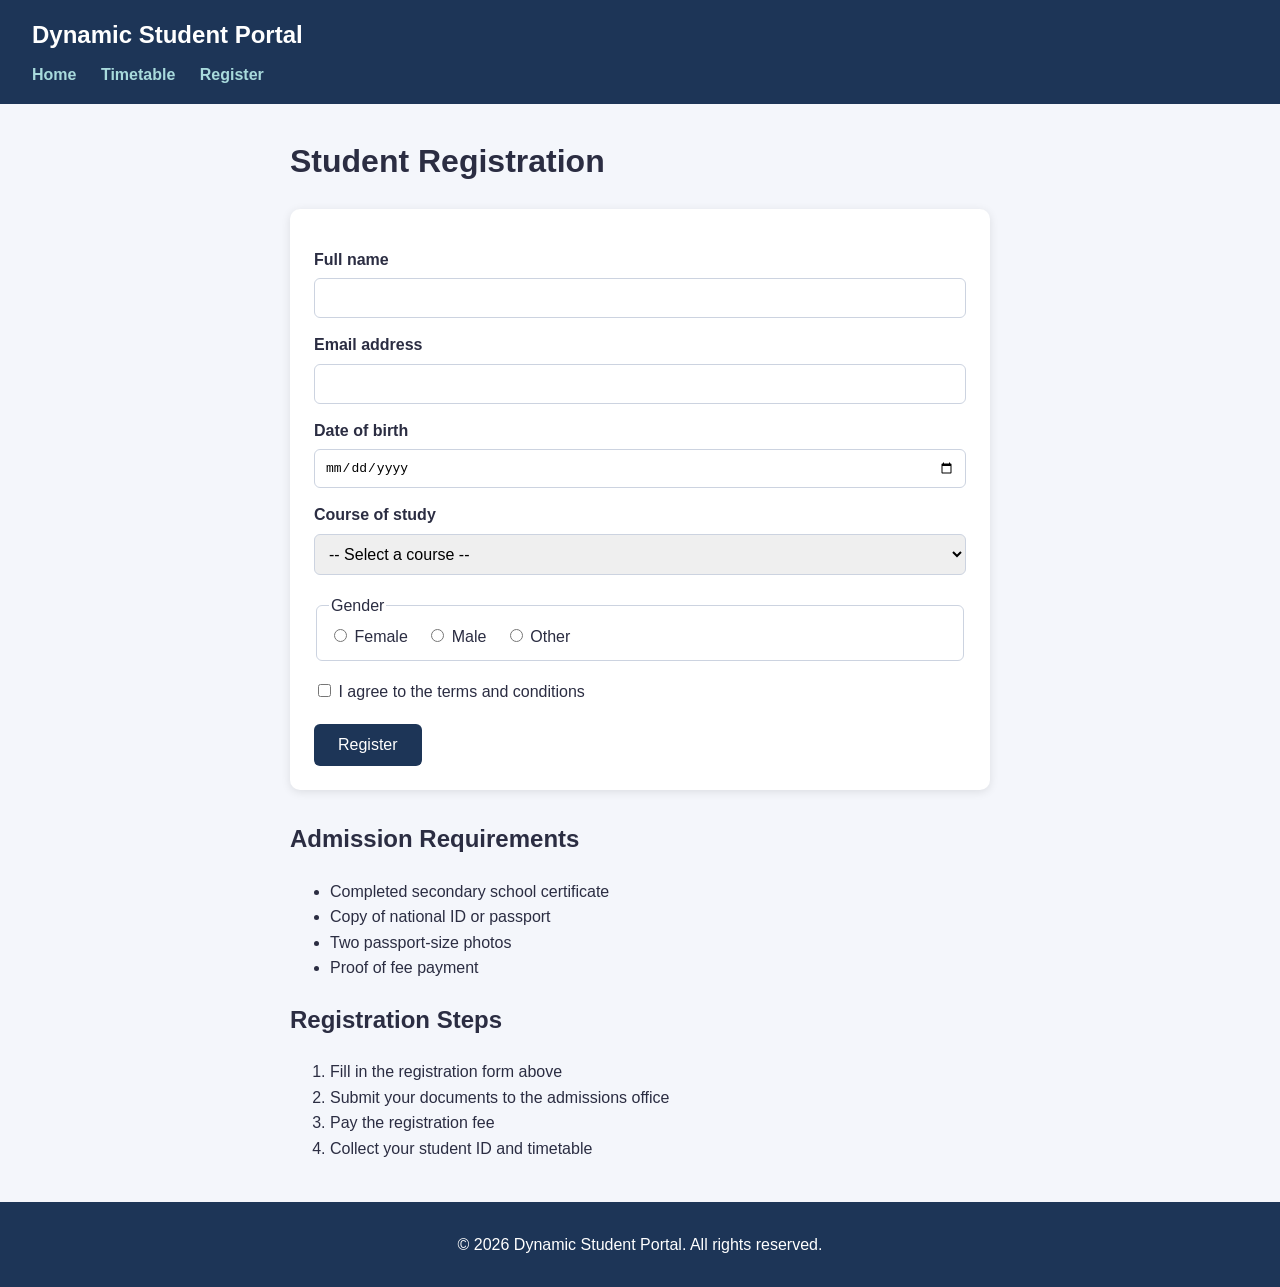
==== register.html @ cbaadcd1 "Add registration form with lists" ====
<!DOCTYPE html>
<html lang="en">
<head>
  <meta charset="UTF-8">
  <meta name="viewport" content="width=device-width, initial-scale=1.0">
  <title>Register | Dynamic Student Portal</title>

  <style>
    body {
      margin: 0;
      font-family: Arial, Helvetica, sans-serif;
      background-color: #f4f6fb;
      color: #2b2d42;
      line-height: 1.6;
    }

    header {
      background-color: #1d3557;
      padding: 16px 32px;
    }

    header h2 {
      margin: 0 0 8px 0;
      color: #ffffff;
    }

    nav a {
      color: #a8dadc;
      text-decoration: none;
      margin-right: 20px;
      font-weight: bold;
    }

    nav a:hover {
      color: #ffffff;
      text-decoration: underline;
    }

    main {
      max-width: 700px;
      margin: 32px auto;
      padding: 0 20px;
    }

    form {
      background-color: #ffffff;
      padding: 24px;
      border-radius: 10px;
      box-shadow: 0 2px 10px rgba(0, 0, 0, 0.1);
    }

    label {
      display: block;
      margin-top: 14px;
      font-weight: bold;
    }

    input[type="text"],
    input[type="email"],
    input[type="date"],
    select {
      width: 100%;
      padding: 10px;
      margin-top: 6px;
      border: 1px solid #ccd3e0;
      border-radius: 6px;
      box-sizing: border-box;
      font-size: 1em;
    }

    fieldset {
      margin-top: 18px;
      border: 1px solid #ccd3e0;
      border-radius: 6px;
    }

    fieldset label,
    .terms label {
      display: inline;
      font-weight: normal;
      margin-right: 14px;
    }

    .terms {
      margin-top: 18px;
    }

    button {
      margin-top: 20px;
      padding: 12px 24px;
      background-color: #1d3557;
      color: #ffffff;
      border: none;
      border-radius: 6px;
      font-size: 1em;
      cursor: pointer;
    }

    button:hover {
      background-color: #457b9d;
    }

    .info {
      margin-top: 30px;
    }

    footer {
      background-color: #1d3557;
      color: #ffffff;
      text-align: center;
      padding: 14px;
      margin-top: 40px;
    }
  </style>
</head>
<body>

  <header>
    <h2>Dynamic Student Portal</h2>
    <nav>
      <a href="index.html">Home</a>
      <a href="timetable.html">Timetable</a>
      <a href="register.html">Register</a>
    </nav>
  </header>

  <main>
    <h1>Student Registration</h1>

    <form id="register-form" action="#" method="post">

      <label for="fullname">Full name</label>
      <input type="text" id="fullname" name="fullname" required>

      <label for="email">Email address</label>
      <input type="email" id="email" name="email" required>

      <label for="dob">Date of birth</label>
      <input type="date" id="dob" name="dob" required>

      <label for="course">Course of study</label>
      <select id="course" name="course" required>
        <option value="">-- Select a course --</option>
        <option value="computer-science">Computer Science</option>
        <option value="information-technology">Information Technology</option>
        <option value="business">Business Administration</option>
        <option value="engineering">Engineering</option>
      </select>

      <fieldset>
        <legend>Gender</legend>
        <input type="radio" id="female" name="gender" value="female" required>
        <label for="female">Female</label>
        <input type="radio" id="male" name="gender" value="male">
        <label for="male">Male</label>
        <input type="radio" id="other" name="gender" value="other">
        <label for="other">Other</label>
      </fieldset>

      <div class="terms">
        <input type="checkbox" id="terms" name="terms" required>
        <label for="terms">I agree to the terms and conditions</label>
      </div>

      <button type="submit">Register</button>
    </form>

    <section class="info">
      <h2>Admission Requirements</h2>
      <ul>
        <li>Completed secondary school certificate</li>
        <li>Copy of national ID or passport</li>
        <li>Two passport-size photos</li>
        <li>Proof of fee payment</li>
      </ul>

      <h2>Registration Steps</h2>
      <ol>
        <li>Fill in the registration form above</li>
        <li>Submit your documents to the admissions office</li>
        <li>Pay the registration fee</li>
        <li>Collect your student ID and timetable</li>
      </ol>
    </section>
  </main>

  <footer>
    <p>&copy; 2026 Dynamic Student Portal. All rights reserved.</p>
  </footer>

</body>
</html>
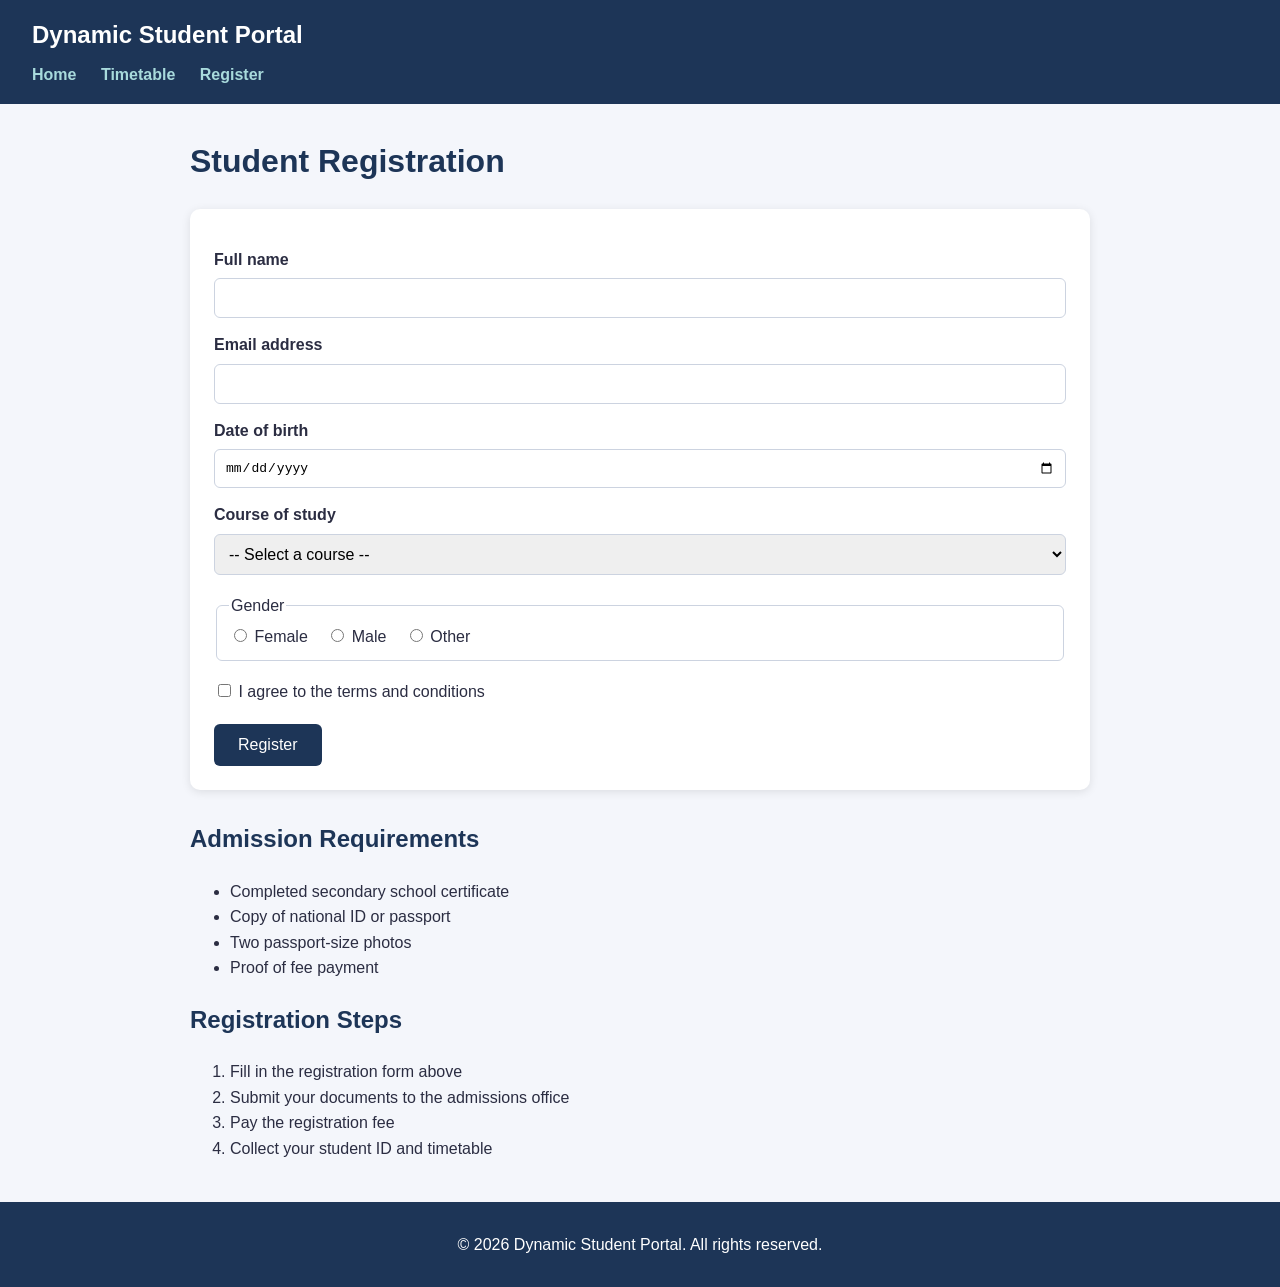
==== commit 7d63b0d5: "Apply olive theme across all pages" ====
--- a/register.html
+++ b/register.html
@@ -1,117 +1,11 @@
 <!DOCTYPE html>
 <html lang="en">
 <head>
+    <link rel="stylesheet" href="styles.css">
   <meta charset="UTF-8">
   <meta name="viewport" content="width=device-width, initial-scale=1.0">
   <title>Register | Dynamic Student Portal</title>
 
-  <style>
-    body {
-      margin: 0;
-      font-family: Arial, Helvetica, sans-serif;
-      background-color: #f4f6fb;
-      color: #2b2d42;
-      line-height: 1.6;
-    }
-
-    header {
-      background-color: #1d3557;
-      padding: 16px 32px;
-    }
-
-    header h2 {
-      margin: 0 0 8px 0;
-      color: #ffffff;
-    }
-
-    nav a {
-      color: #a8dadc;
-      text-decoration: none;
-      margin-right: 20px;
-      font-weight: bold;
-    }
-
-    nav a:hover {
-      color: #ffffff;
-      text-decoration: underline;
-    }
-
-    main {
-      max-width: 700px;
-      margin: 32px auto;
-      padding: 0 20px;
-    }
-
-    form {
-      background-color: #ffffff;
-      padding: 24px;
-      border-radius: 10px;
-      box-shadow: 0 2px 10px rgba(0, 0, 0, 0.1);
-    }
-
-    label {
-      display: block;
-      margin-top: 14px;
-      font-weight: bold;
-    }
-
-    input[type="text"],
-    input[type="email"],
-    input[type="date"],
-    select {
-      width: 100%;
-      padding: 10px;
-      margin-top: 6px;
-      border: 1px solid #ccd3e0;
-      border-radius: 6px;
-      box-sizing: border-box;
-      font-size: 1em;
-    }
-
-    fieldset {
-      margin-top: 18px;
-      border: 1px solid #ccd3e0;
-      border-radius: 6px;
-    }
-
-    fieldset label,
-    .terms label {
-      display: inline;
-      font-weight: normal;
-      margin-right: 14px;
-    }
-
-    .terms {
-      margin-top: 18px;
-    }
-
-    button {
-      margin-top: 20px;
-      padding: 12px 24px;
-      background-color: #1d3557;
-      color: #ffffff;
-      border: none;
-      border-radius: 6px;
-      font-size: 1em;
-      cursor: pointer;
-    }
-
-    button:hover {
-      background-color: #457b9d;
-    }
-
-    .info {
-      margin-top: 30px;
-    }
-
-    footer {
-      background-color: #1d3557;
-      color: #ffffff;
-      text-align: center;
-      padding: 14px;
-      margin-top: 40px;
-    }
-  </style>
 </head>
 <body>
 
--- a/styles.css
+++ b/styles.css
@@ -0,0 +1,119 @@
+body {
+  margin: 0;
+  font-family: Arial, Helvetica, sans-serif;
+  background-color: #f4f6fb;
+  color: #2b2d42;
+  line-height: 1.6;
+}
+
+h1, h2 {
+  color: #1d3557;
+}
+
+header {
+  background-color: #1d3557;
+  padding: 16px 32px;
+}
+
+header h2 {
+  margin: 0 0 8px 0;
+  color: #ffffff;
+}
+
+nav a {
+  color: #a8dadc;
+  text-decoration: none;
+  margin-right: 20px;
+  font-weight: bold;
+}
+
+nav a:hover {
+  color: #ffffff;
+  text-decoration: underline;
+}
+
+main {
+  max-width: 900px;
+  margin: 32px auto;
+  padding: 0 20px;
+}
+
+footer {
+  background-color: #1d3557;
+  color: #ffffff;
+  text-align: center;
+  padding: 14px;
+  margin-top: 40px;
+}
+
+/* ---------- Registration form ---------- */
+form {
+  background-color: #ffffff;
+  padding: 24px;
+  border-radius: 10px;
+  box-shadow: 0 2px 10px rgba(0, 0, 0, 0.1);
+}
+
+label {
+  display: block;
+  margin-top: 14px;
+  font-weight: bold;
+}
+
+input[type="text"],
+input[type="email"],
+input[type="date"],
+select {
+  width: 100%;
+  padding: 10px;
+  margin-top: 6px;
+  border: 1px solid #ccd3e0;
+  border-radius: 6px;
+  box-sizing: border-box;
+  font-size: 1em;
+}
+
+fieldset {
+  margin-top: 18px;
+  border: 1px solid #ccd3e0;
+  border-radius: 6px;
+}
+
+fieldset label,
+.terms label {
+  display: inline;
+  font-weight: normal;
+  margin-right: 14px;
+}
+
+.terms {
+  margin-top: 18px;
+}
+
+button {
+  margin-top: 20px;
+  padding: 12px 24px;
+  background-color: #1d3557;
+  color: #ffffff;
+  border: none;
+  border-radius: 6px;
+  font-size: 1em;
+  cursor: pointer;
+}
+
+button:hover {
+  background-color: #457b9d;
+}
+
+.info {
+  margin-top: 30px;
+}
+
+/* ---------- Homepage image ---------- */
+main img {
+  width: 100%;
+  max-height: 360px;
+  object-fit: cover;
+  border-radius: 10px;
+  margin-top: 16px;
+}
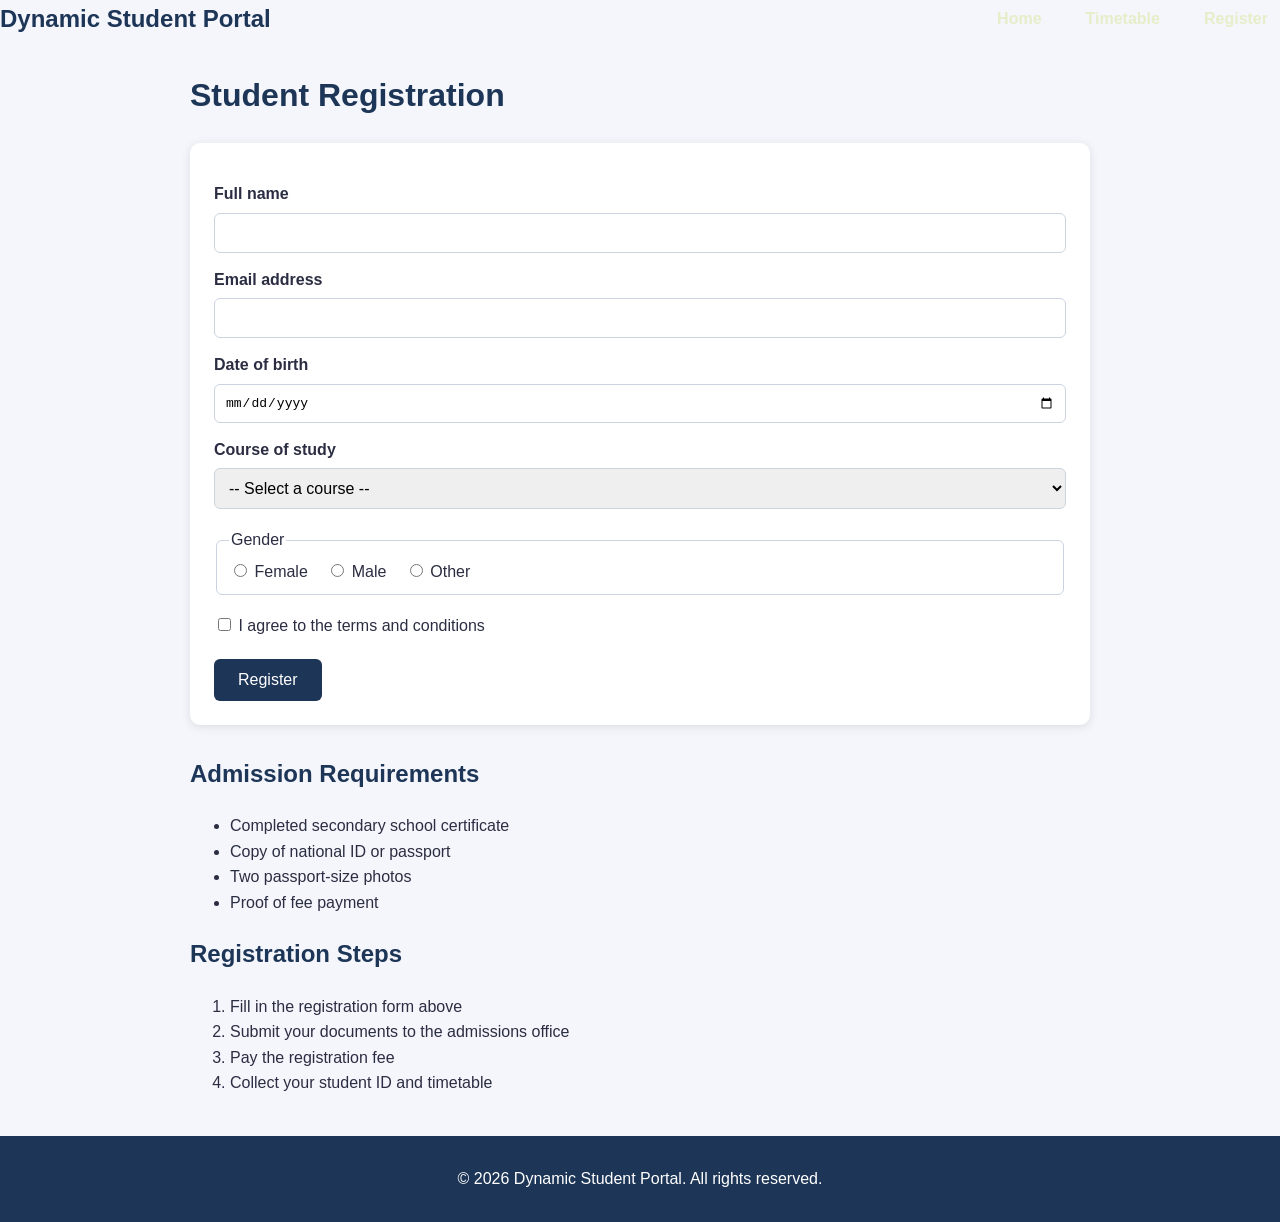
==== commit f8477a93: "Add welcome script and basic form validation" ====
--- a/register.html
+++ b/register.html
@@ -82,5 +82,17 @@
     <p>&copy; 2026 Dynamic Student Portal. All rights reserved.</p>
   </footer>
 
+  <script>
+  const form = document.getElementById("register-form");
+  const nameInput = document.getElementById("fullname");
+
+  form.addEventListener("submit", function (event) {
+    if (nameInput.value.trim() === "") {
+      event.preventDefault();
+      alert("Please enter your full name.");
+    }
+  });
+</script>
+
 </body>
 </html>
--- a/styles.css
+++ b/styles.css
@@ -11,25 +11,33 @@
 }
 
 header {
-  background-color: #1d3557;
-  padding: 16px 32px;
+  display: flex;
+  justify-content: space-between;
+  align-items: center;
+  flex-wrap: wrap;
 }
 
 header h2 {
-  margin: 0 0 8px 0;
-  color: #ffffff;
+  margin: 0;
+}
+
+nav {
+  display: flex;
+  gap: 20px;
+  flex-wrap: wrap;
 }
 
 nav a {
-  color: #a8dadc;
+  color: #e6edc8;
   text-decoration: none;
-  margin-right: 20px;
   font-weight: bold;
+  padding: 6px 12px;
+  border-radius: 6px;
 }
 
 nav a:hover {
+  background-color: #6b8e23;
   color: #ffffff;
-  text-decoration: underline;
 }
 
 main {
@@ -46,7 +54,7 @@
   margin-top: 40px;
 }
 
-/* ---------- Registration form ---------- */
+
 form {
   background-color: #ffffff;
   padding: 24px;
@@ -116,4 +124,20 @@
   object-fit: cover;
   border-radius: 10px;
   margin-top: 16px;
+}
+.home-grid {
+  display: grid;
+  grid-template-columns: 1fr 1fr;
+  gap: 24px;
+  align-items: center;
+}
+
+.home-grid img {
+  margin-top: 0;
+}
+
+@media (max-width: 700px) {
+  .home-grid {
+    grid-template-columns: 1fr;
+  }
 }
